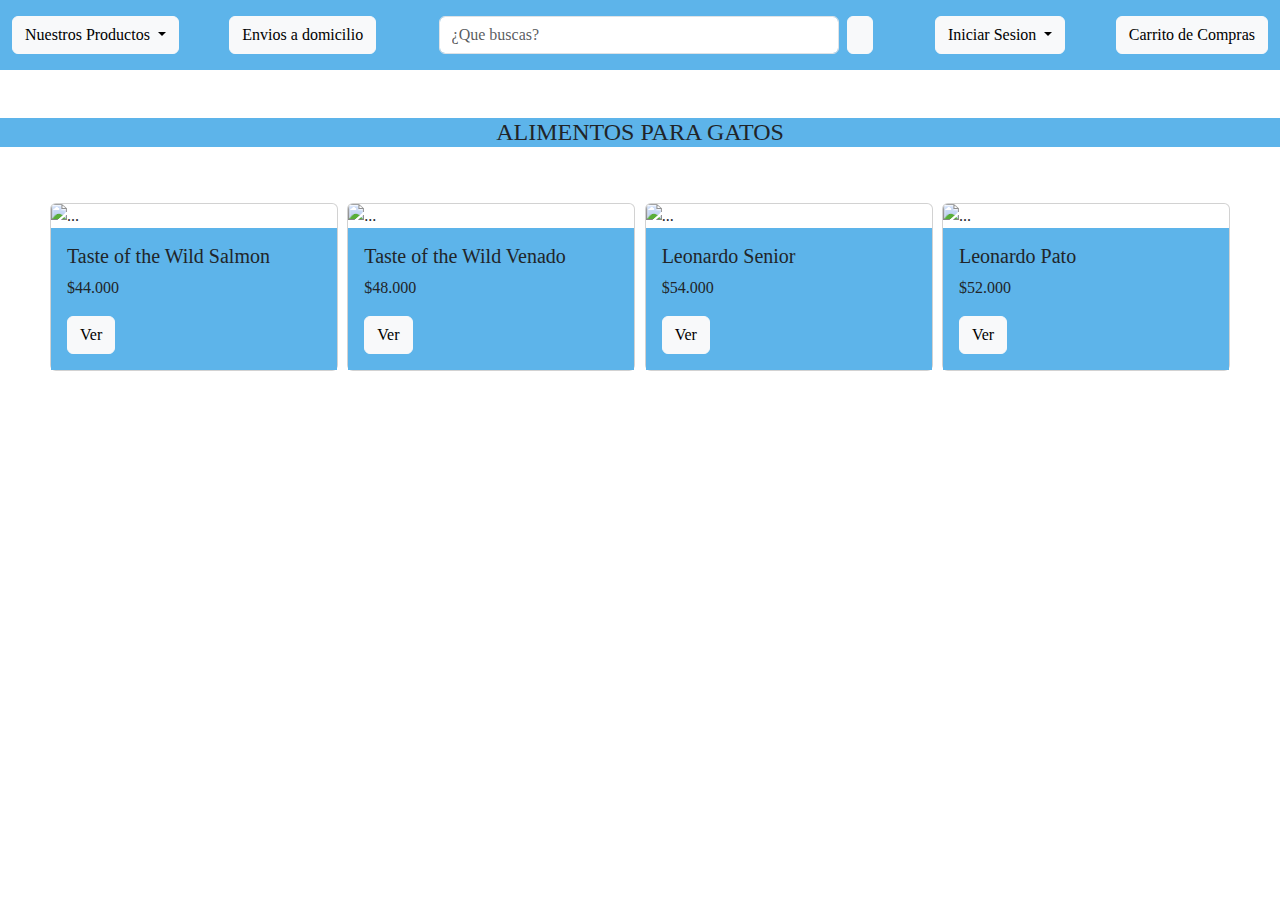
==== comidagatos.html @ d46bccf0 "Add files via upload" ====
<!DOCTYPE html>
<html lang="en">
<head>
    <meta charset="UTF-8">
    <meta name="viewport" content="width=device-width, initial-scale=1.0">
    <title>Document</title>
    <link href="https://cdn.jsdelivr.net/npm/bootstrap@5.3.3/dist/css/bootstrap.min.css" rel="stylesheet" integrity="sha384-QWTKZyjpPEjISv5WaRU9OFeRpok6YctnYmDr5pNlyT2bRjXh0JMhjY6hW+ALEwIH" crossorigin="anonymous">
    <link rel="stylesheet" href="style.css">
</head>
<body>
    <nav class="navbar navbar-expand-lg navbar-dark navbar-custom"> 
        <div class="container-fluid">
              <div class="dropdown">
                <button class="btn btn-light dropdown-toggle" type="button" data-bs-toggle="dropdown" aria-expanded="false">
                  Nuestros Productos
                </button>
                <ul class="dropdown-menu">
                  <li><a class="dropdown-item" href="perros.html">Accesorios para perros</a></li>
                  <li><a class="dropdown-item" href="gatos.html">Accesorios para gatos</a></li>
                  <li><a class="dropdown-item" href="comidaperros.html">Alimento para perros</a></li>
                  <li><a class="dropdown-item" href="comidagatos.html">Alimento para gatos</a></li>
                </ul>
              </div>
              <button type="button" class="btn btn-light" data-bs-toggle="modal" data-bs-target="#exampleModal">
                Envios a domicilio
              </button>
              <nav class="navbar">
                <div class="container-fluid">
                  <form class="d-flex" role="search">
                    <input class="form-control me-2" type="search" placeholder="¿Que buscas?" aria-label="Search" style="width: 400px;">
                    <button class="btn btn-light" type="submit"><img src="img/search.png" alt=""></button>
                  </form>
                </div>
              </nav>
              <div class="dropdown">
                <button type="button" class="btn btn-light dropdown-toggle" data-bs-toggle="dropdown" aria-expanded="false" data-bs-auto-close="outside">
                  Iniciar Sesion
                </button>
                <form class="dropdown-menu p-2">
                  <p>¿No tienes cuenta? <a href="registro.html">Registrate aqui</a></p>
                  <div class="mb-3">
                    <label for="exampleDropdownFormEmail2" class="form-label">Correo electronico:</label>
                    <input type="email" class="form-control" id="exampleDropdownFormEmail2">
                  </div>
                  <div class="mb-3">
                    <label for="exampleDropdownFormPassword2" class="form-label">Contraseña:</label>
                    <input type="password" class="form-control" id="exampleDropdownFormPassword2">
                  </div>
                  <button type="submit" class="btn btn-light">Iniciar Sesion</button>
                </form>
              </div>
            <!-- Carrito --> 
            <button class="btn btn-light" type="button" data-bs-toggle="offcanvas" data-bs-target="#offcanvasRight" aria-controls="offcanvasRight">Carrito de Compras</button>      
        </div>
    </nav>
    <!-- Cartas con los prodcutos -->
    <br><br>
    <h4>ALIMENTOS PARA GATOS</h4>
    <br><br>
    <div class="cards-line">
        <div class="card" style="width: 18rem;">
            <img src="img/comidagato1.jpg" class="card-img-top" alt="...">
            <div class="card-body">
            <h5 class="card-title">Taste of the Wild Salmon</h5>
            <p class="card-text">$44.000</p>
            <a href="#" class="btn btn-light">Ver</a>
            </div>
        </div>
        <div class="card" style="width: 18rem;">
            <img src="img/comidagato2.jpg" class="card-img-top" alt="...">
            <div class="card-body">
            <h5 class="card-title">Taste of the Wild Venado</h5>
            <p class="card-text">$48.000</p>
            <a href="#" class="btn btn-light">Ver</a>
            </div>
        </div>
        <div class="card" style="width: 18rem;">
            <img src="img/comidagato3.jpeg" class="card-img-top" alt="...">
            <div class="card-body">
            <h5 class="card-title">Leonardo Senior</h5>
            <p class="card-text">$54.000</p>
            <a href="#" class="btn btn-light">Ver</a>
            </div>
        </div>
        <div class="card" style="width: 18rem;">
            <img src="img/comidagato4.jpg" class="card-img-top" alt="...">
            <div class="card-body">
            <h5 class="card-title">Leonardo Pato</h5>
            <p class="card-text">$52.000</p>
            <a href="#" class="btn btn-light">Ver</a>
            </div>
        </div>
    </div>







    <script src="https://cdn.jsdelivr.net/npm/bootstrap@5.3.3/dist/js/bootstrap.bundle.min.js" integrity="sha384-YvpcrYf0tY3lHB60NNkmXc5s9fDVZLESaAA55NDzOxhy9GkcIdslK1eN7N6jIeHz" crossorigin="anonymous"></script>
</body>
</html>
---- style.css ----
body {
    background-color: #ffffff;
    background-image: url(img/background.jpg);
    font-family: 'Times New Roman', Times, serif;
}

.navbar-custom {
    background-color: #5db4ea;
    font-family: 'Times New Roman', Times, serif;
    display: flex;
    justify-content: space-between;
    align-items: center;
    width: 100%;
}

.carousel-img {
    height: 450px;
    width: 1000px;
    object-fit: cover;
}

.carousel-center {
    display: flex;
    justify-content: center;
    align-items: center;
    height: 80vh;
}

h4 {
    background-color: #5db4ea;
    text-align: center;
}

.cards-line {
    display: flex;
    justify-content: space-between;
    margin-left: 50px;
    margin-right: 50px;
}

.card-body {
    background-color: #5db4ea;
}

.form-custom {
    background-color: #5db4ea;
    margin-left: 100px;
    margin-right: 100px;
}
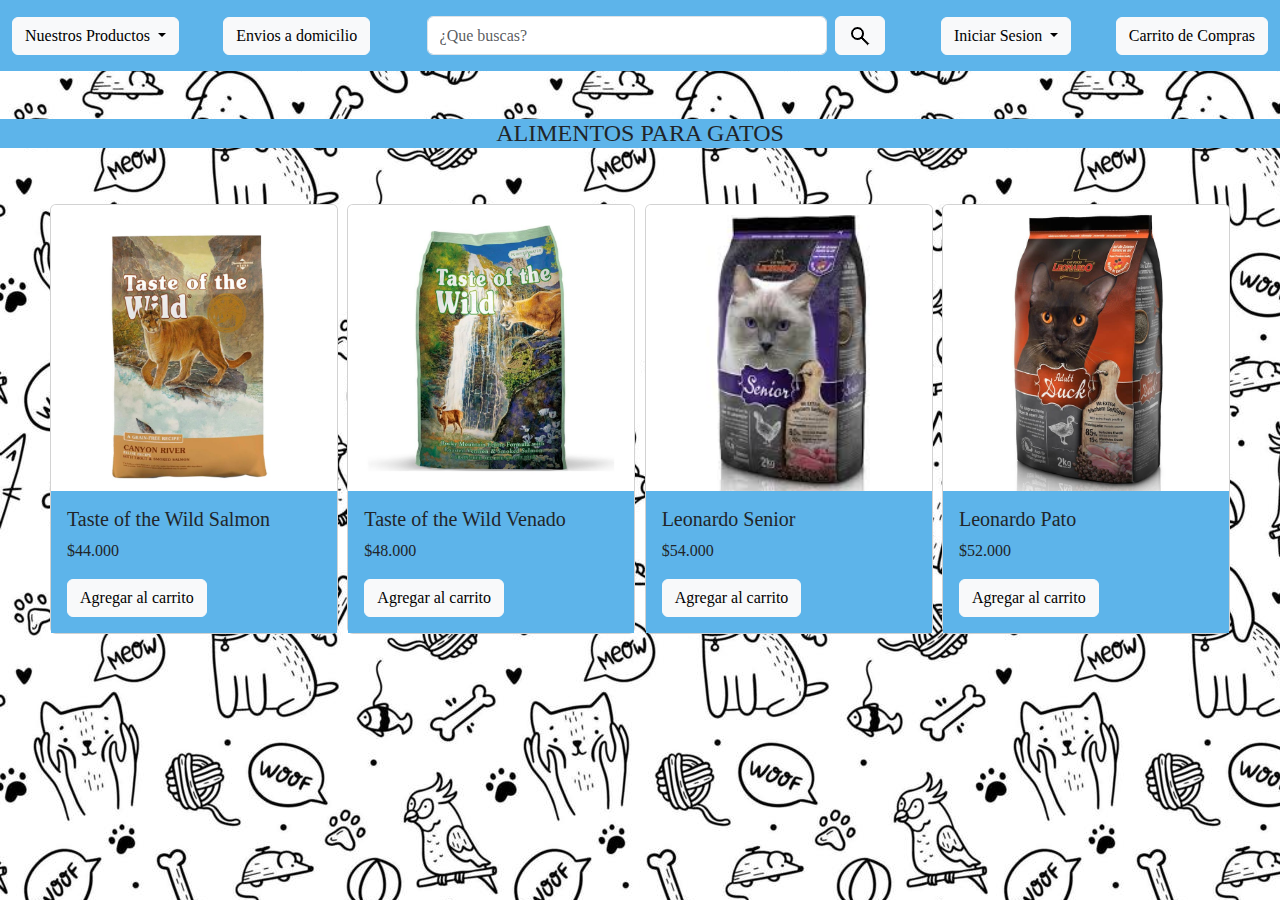
==== commit 40c58cca: "update" ====
--- a/comidagatos.html
+++ b/comidagatos.html
@@ -63,7 +63,7 @@
             <div class="card-body">
             <h5 class="card-title">Taste of the Wild Salmon</h5>
             <p class="card-text">$44.000</p>
-            <a href="#" class="btn btn-light">Ver</a>
+            <a href="#" class="btn btn-light">Agregar al carrito</a>
             </div>
         </div>
         <div class="card" style="width: 18rem;">
@@ -71,7 +71,7 @@
             <div class="card-body">
             <h5 class="card-title">Taste of the Wild Venado</h5>
             <p class="card-text">$48.000</p>
-            <a href="#" class="btn btn-light">Ver</a>
+            <a href="#" class="btn btn-light">Agregar al carrito</a>
             </div>
         </div>
         <div class="card" style="width: 18rem;">
@@ -79,7 +79,7 @@
             <div class="card-body">
             <h5 class="card-title">Leonardo Senior</h5>
             <p class="card-text">$54.000</p>
-            <a href="#" class="btn btn-light">Ver</a>
+            <a href="#" class="btn btn-light">Agregar al carrito</a>
             </div>
         </div>
         <div class="card" style="width: 18rem;">
@@ -87,7 +87,7 @@
             <div class="card-body">
             <h5 class="card-title">Leonardo Pato</h5>
             <p class="card-text">$52.000</p>
-            <a href="#" class="btn btn-light">Ver</a>
+            <a href="#" class="btn btn-light">Agregar al carrito</a>
             </div>
         </div>
     </div>
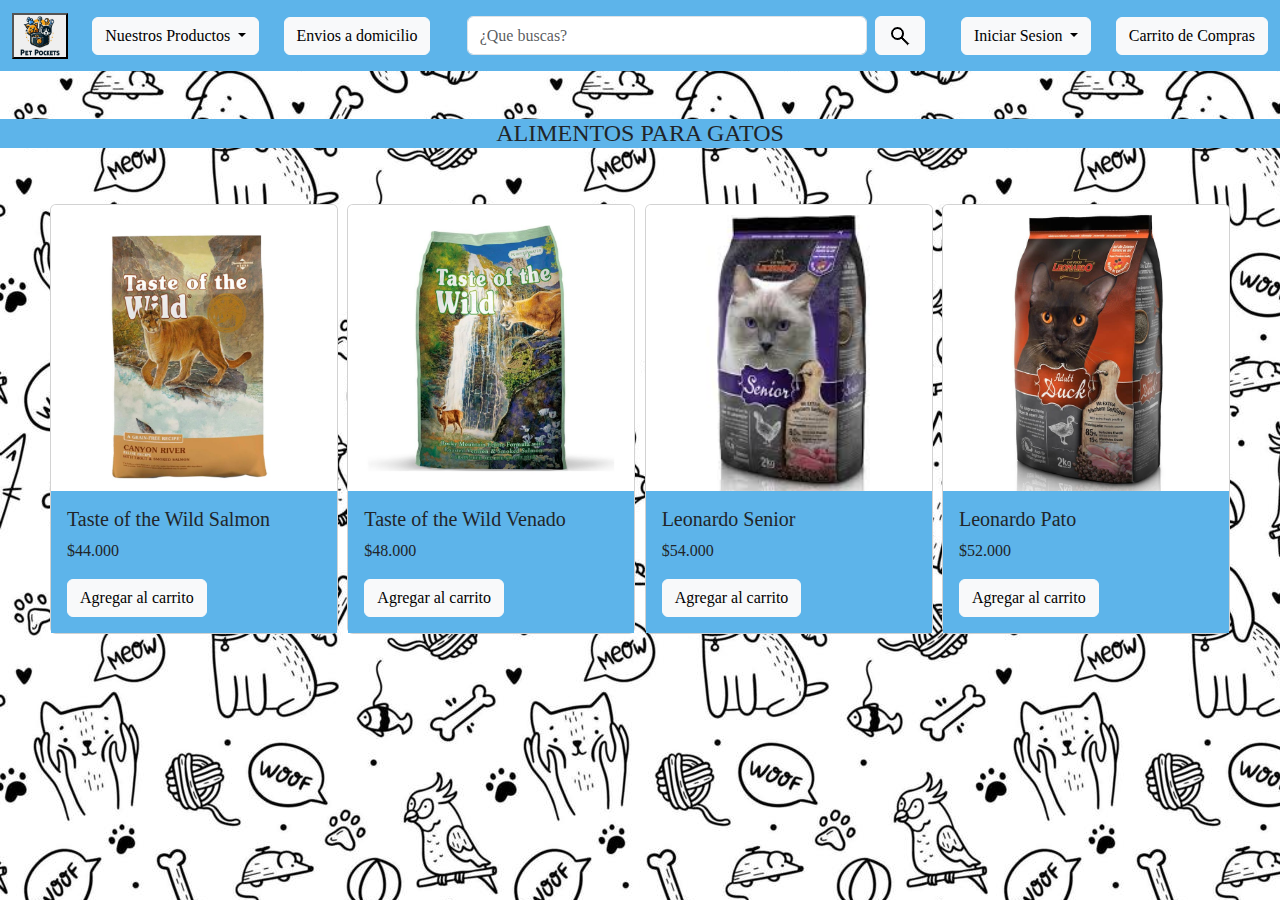
==== commit 4217b531: "home button" ====
--- a/comidagatos.html
+++ b/comidagatos.html
@@ -10,6 +10,7 @@
 <body>
     <nav class="navbar navbar-expand-lg navbar-dark navbar-custom"> 
         <div class="container-fluid">
+          <button type="button" class="btn-light"><a href="index.html"><img src="img/logopetpokets.png" class="logo-custom" alt=""></a></button>
               <div class="dropdown">
                 <button class="btn btn-light dropdown-toggle" type="button" data-bs-toggle="dropdown" aria-expanded="false">
                   Nuestros Productos
--- a/style.css
+++ b/style.css
@@ -46,4 +46,8 @@
     background-color: #5db4ea;
     margin-left: 100px;
     margin-right: 100px;
+}
+ .logo-custom {
+    height: 40px;
+    width: 40px;
 }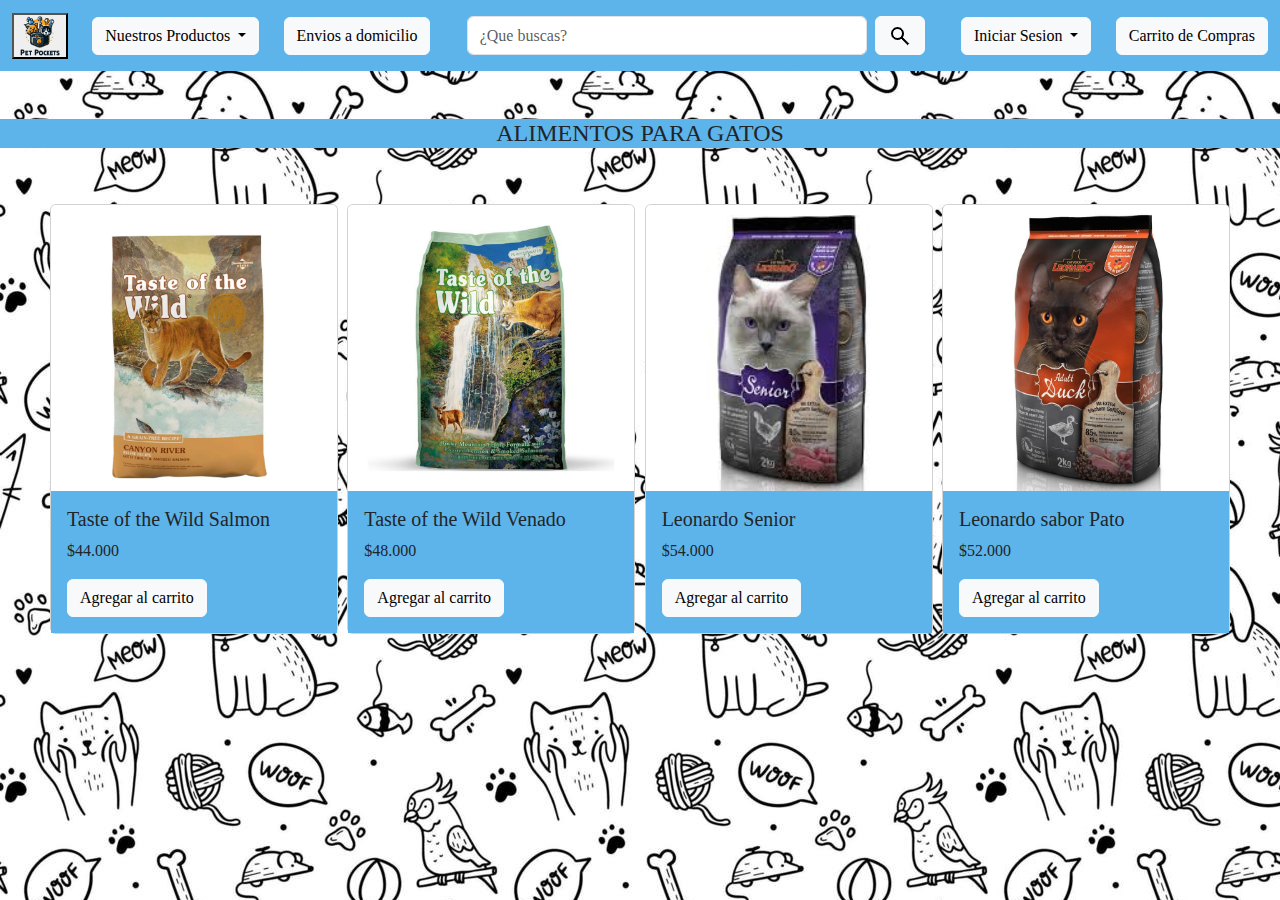
==== commit d06e6cf0: "update carrito funcional" ====
--- a/comidagatos.html
+++ b/comidagatos.html
@@ -64,7 +64,7 @@
             <div class="card-body">
             <h5 class="card-title">Taste of the Wild Salmon</h5>
             <p class="card-text">$44.000</p>
-            <a href="#" class="btn btn-light">Agregar al carrito</a>
+            <button onclick="addToCart('Taste of the Wild Salmon', 44000)" class="btn btn-light">Agregar al carrito</button>
             </div>
         </div>
         <div class="card" style="width: 18rem;">
@@ -72,7 +72,7 @@
             <div class="card-body">
             <h5 class="card-title">Taste of the Wild Venado</h5>
             <p class="card-text">$48.000</p>
-            <a href="#" class="btn btn-light">Agregar al carrito</a>
+            <button onclick="addToCart('Taste of the Wild Venado', 48000)" class="btn btn-light">Agregar al carrito</button>
             </div>
         </div>
         <div class="card" style="width: 18rem;">
@@ -80,25 +80,36 @@
             <div class="card-body">
             <h5 class="card-title">Leonardo Senior</h5>
             <p class="card-text">$54.000</p>
-            <a href="#" class="btn btn-light">Agregar al carrito</a>
+            <button onclick="addToCart('Leonardo Senior', 54000)" class="btn btn-light">Agregar al carrito</button>
             </div>
         </div>
         <div class="card" style="width: 18rem;">
             <img src="img/comidagato4.jpg" class="card-img-top" alt="...">
             <div class="card-body">
-            <h5 class="card-title">Leonardo Pato</h5>
+            <h5 class="card-title">Leonardo sabor Pato</h5>
             <p class="card-text">$52.000</p>
-            <a href="#" class="btn btn-light">Agregar al carrito</a>
+            <button onclick="addToCart('Leonardo sabor Pato', 52000)" class="btn btn-light">Agregar al carrito</button>
             </div>
         </div>
     </div>
 
 
-
+    <!-- Contenido de la ventana del carrito -->      
+    <div class="offcanvas offcanvas-end" tabindex="-1" id="offcanvasRight" aria-labelledby="offcanvasRightLabel">
+      <div class="offcanvas-header">
+        <h5 class="offcanvas-title" id="offcanvasRightLabel">Carrito de compra</h5>
+        <button type="button" class="btn-close" data-bs-dismiss="offcanvas" aria-label="Close"></button>
+      </div>
+      <div class="offcanvas-body">
+        <ul id="cartItems" class="list-group mb-3"></ul>
+        <h6>Total: $<span id="totalAmount">0</span></h6>
+      </div>
+    </div>
 
 
 
 
     <script src="https://cdn.jsdelivr.net/npm/bootstrap@5.3.3/dist/js/bootstrap.bundle.min.js" integrity="sha384-YvpcrYf0tY3lHB60NNkmXc5s9fDVZLESaAA55NDzOxhy9GkcIdslK1eN7N6jIeHz" crossorigin="anonymous"></script>
-</body>
+    <script src="carrito.js"></script>
+  </body>
 </html>--- a/style.css
+++ b/style.css
@@ -43,11 +43,24 @@
 }
 
 .form-custom {
+    width: 600px;
+    padding: 20px;
+    margin: 0 auto;
     background-color: #5db4ea;
-    margin-left: 100px;
-    margin-right: 100px;
+    border-radius: 12px;
 }
+
  .logo-custom {
     height: 40px;
     width: 40px;
+}
+
+/*Clase para errores en formulario*/
+.error {
+    color: rgb(255, 255, 255);
+}
+
+.custom-submit {
+    width: 100%;
+    border-radius: 12px;
 }